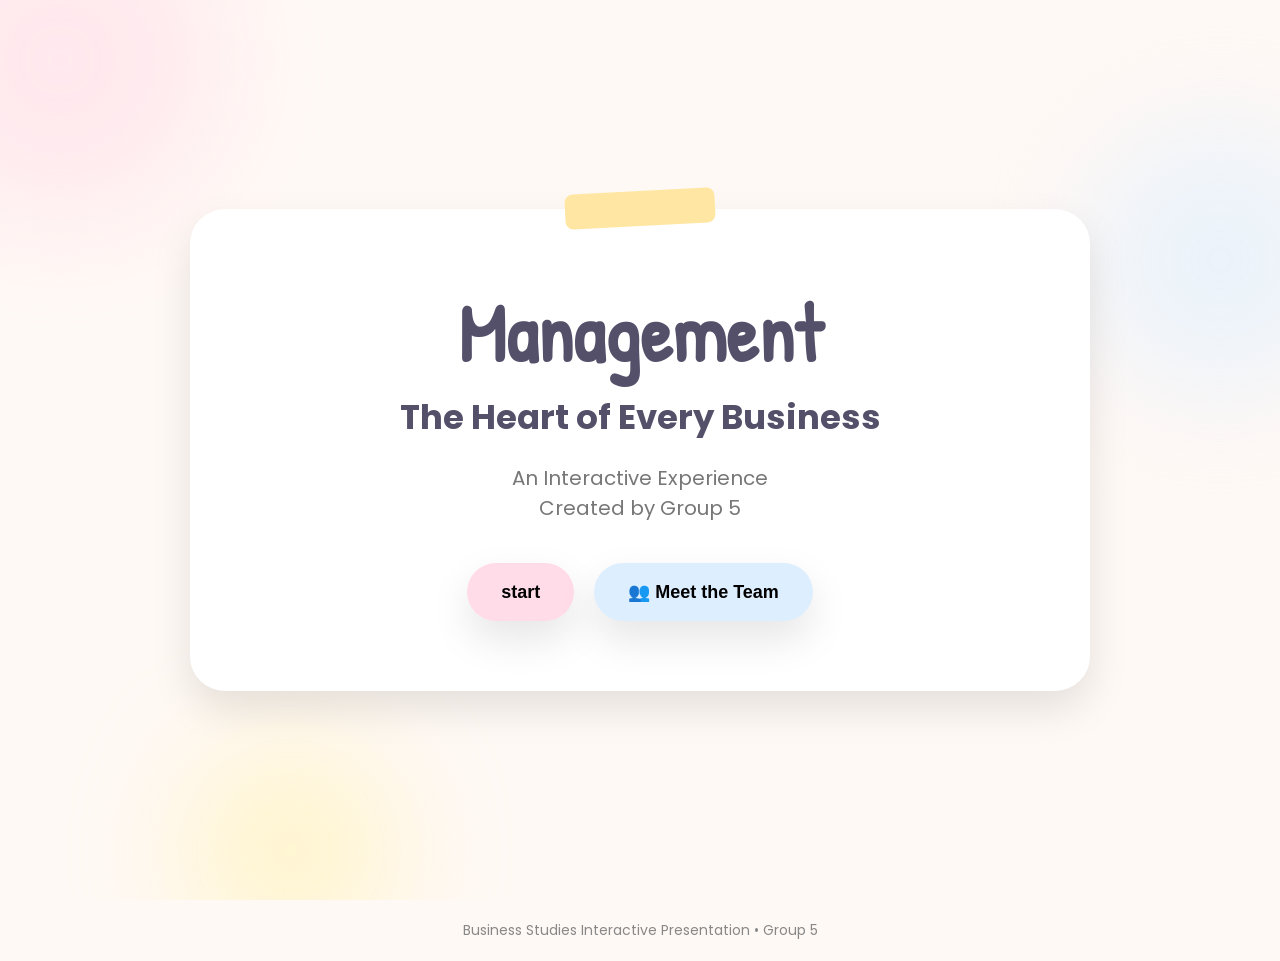
==== management/index.html @ 9c1ca591 "Initial commit" ====
<!DOCTYPE html>
<html lang="en">

<head>

<meta charset="UTF-8">

<meta name="viewport"
content="width=device-width, initial-scale=1.0">

<title>
Management | The Heart of Every Business
</title>

<link rel="preconnect"
href="https://fonts.googleapis.com">

<link rel="preconnect"
href="https://fonts.gstatic.com"
crossorigin>

<link href="https://fonts.googleapis.com/css2?family=Poppins:wght@300;400;500;600;700&family=Patrick+Hand&display=swap"
rel="stylesheet">

<link rel="stylesheet"
href="style.css">

</head>

<body>

<!-- ===================================
BACKGROUND
=================================== -->

<div class="background">

<div class="blob pink"></div>

<div class="blob blue"></div>

<div class="blob yellow"></div>

</div>

<!-- ===================================
LANDING PAGE
=================================== -->

<section id="landing">

<div class="paper">

<div class="tape"></div>

<h1>

Management

</h1>

<h2>

The Heart of Every Business

</h2>

<p>

An Interactive Experience

</p>

<p>

Created by Group 5

</p>

<div class="buttons">

<button id="startBtn">

start

</button>

<button id="membersBtn">

👥 Meet the Team

</button>

</div>

</div>

</section>
<!-- ===================================
GROUP MEMBERS
=================================== -->

<div id="membersCard" class="members hidden">

    <div class="tape small"></div>

    <h2>Group 5</h2>

    <ul>
<li>224825-tamara</li>
        <li>227573 elliele</li>
        </li>228187-morgan</li>
        <li>197425-ash</li>
        <li>193453-nici</li>
        <li>226244-sasha</li>
        <li>195437-shaylen</li>
        <li>226940-baraka</li>
        <li>190801</li>
        <li>227824-tyrone</li>

    </ul>

    <button id="closeMembers">

        Close

    </button>

</div>

    </ul>

    
</div>

<!-- ===================================
PLANNER
=================================== -->

<section id="planner" class="hidden">

    <header class="planner-header">

        <h1>Management Dashboard</h1>

        <div class="progress">

            Explored:
            <span id="progress">0</span>/9

        </div>

    </header>

    <div class="notebook">

        <!-- LEFT PAGE -->

        <div class="left-page">

            <h2>Topics</h2>

            <div class="topics-grid">

                <button class="topic" data-topic="Introduction">
                    Introduction
                </button>

                <button class="topic" data-topic="Types of Businesses">
                    Types of Businesses
                </button>

                <button class="topic" data-topic="Business Environment">
                    Business Environment
                </button>

                <button class="topic" data-topic="Complex Business Organisations">
                    Complex Business Organisations
                </button>

                <button class="topic" data-topic="Business Stakeholders">
                    Business Stakeholders
                </button>

                <button class="topic" data-topic="Business Life Cycle">
                    Business Life Cycle
                </button>

                <button class="topic" data-topic="International Business">
                    International Business
                </button>

                <button class="topic" data-topic="Entrepreneurship and Small Business Management">
                    Entrepreneurship & Small Business Management
                </button>

                <button class="topic" data-topic="Corporate Social Responsibility">
                    Corporate Social Responsibility
                </button>

            </div>

        </div>

        <!-- RIGHT PAGE -->

        <div class="right-page">

            <h2 id="topicTitle">

                Welcome 👋

            </h2>

            <div id="topicContent">

                <p>

                    Click any topic on the left to discover how it connects to <strong>Management</strong>.

                </p>

            </div>

        </div>

    </div>

    <div class="planner-buttons">
    <button id="nextBtn" class="next-btn">
        unfold to see the diagram below
    </button>
</div>
</section>
<section id="diagramPage" class="hidden">

    <h1>
        Management Integration Diagram
    </h1>

    <p class="subtitle">
        Management serves as the central function that integrates and coordinates every topic studied in Business Studies.
    </p>

    <div class="diagram-container">

        <img
            src="assets/diagram.png"
            alt="Management Diagram"
            class="diagram-image"
        >

    </div>

    <button id="backPlanner" class="back-btn">
        ← fold
    </button>

</section>
<!-- ===================================
FOOTER
=================================== -->

<footer class="footer">

    <p>
        Business Studies Interactive Presentation • Group 5
    </p>

</footer>

<!-- ===================================
JAVASCRIPT
=================================== -->

<script src="script.js"></script>

</body>

</html>
---- management/style.css ----
/* =========================================
   MANAGEMENT INTERACTIVE EXPERIENCE
   GROUP 5
========================================= */

:root{

    --bg:#FFF9F5;
    --paper:#FFFFFF;
    --pink:#FFDCE8;
    --blue:#DDEEFF;
    --yellow:#FFF2B2;
    --green:#DDF8E8;
    --purple:#E7E2FF;
    --text:#55506A;
    --shadow:0 18px 40px rgba(0,0,0,.10);

}

*{

    margin:0;
    padding:0;
    box-sizing:border-box;

}

body{

    font-family:'Poppins',sans-serif;
    background:var(--bg);
    color:var(--text);
    min-height:100vh;
    overflow-x:hidden;

}
/* ==========================
BACKGROUND
========================== */

.background{

    position:fixed;
    inset:0;
    overflow:hidden;
    z-index:-1;

}

.blob{

    position:absolute;
    border-radius:50%;
    filter:blur(55px);
    opacity:.55;

}

.pink{

    width:320px;
    height:320px;
    background:#FFDCE8;
    top:-100px;
    left:-100px;

}

.blue{

    width:280px;
    height:280px;
    background:#DDEEFF;
    right:-80px;
    top:120px;

}

.yellow{

    width:220px;
    height:220px;
    background:#FFF2B2;
    bottom:-60px;
    left:180px;

}
/* ==========================
LANDING
========================== */

#landing{

    min-height:100vh;

    display:flex;

    justify-content:center;

    align-items:center;

}

.paper{

    width:900px;

    max-width:90%;

    background:white;

    border-radius:35px;

    padding:70px;

    text-align:center;

    position:relative;

    box-shadow:var(--shadow);

}

.tape{

    position:absolute;

    width:150px;

    height:35px;

    background:#FFE7A3;

    left:50%;

    top:-18px;

    transform:translateX(-50%) rotate(-3deg);

    border-radius:8px;

}

.paper h1{

    font-family:'Patrick Hand',cursive;

    font-size:80px;

    margin-bottom:5px;

}

.paper h2{

    font-size:34px;

    margin-bottom:20px;

}

.paper p{

    font-size:20px;

    color:#777;

}
.buttons{

    margin-top:40px;

    display:flex;

    justify-content:center;

    gap:20px;

    flex-wrap:wrap;

}

button{

    border:none;

    border-radius:40px;

    padding:18px 34px;

    cursor:pointer;

    font-size:18px;

    font-weight:600;

    transition:.3s;

    box-shadow:var(--shadow);

}

button:hover{

    transform:translateY(-5px);

}

#startBtn{

    background:var(--pink);

}

#membersBtn{

    background:var(--blue);

}
/* =========================================
   MEMBERS CARD
========================================= */

.members{

    position:fixed;

    top:50%;

    right:30px;

    transform:translateY(-50%);

    width:280px;

    background:#FFF8B5;

    padding:25px;

    border-radius:20px;

    box-shadow:var(--shadow);

    display:none;

    z-index:1000;

}

.members.show{

    display:block;

}

.members h2{

    font-family:'Patrick Hand',cursive;

    font-size:34px;

    text-align:center;

    margin-bottom:15px;

}

.members ul{

    list-style:none;

}

.members li{

    padding:8px 0;

    border-bottom:1px dashed #999;

}

#closeMembers{

    width:100%;

    margin-top:20px;

    background:white;

}
/* =========================================
   PLANNER
========================================= */

#planner{

    display:none;

    min-height:100vh;

    padding:40px;

}

#planner.show{

    display:block;

}

.planner-header{

    display:flex;

    justify-content:space-between;

    align-items:center;

    margin-bottom:30px;

}

.planner-header h1{

    font-family:'Patrick Hand',cursive;

    font-size:56px;

}

.progress{

    background:white;

    padding:12px 25px;

    border-radius:30px;

    box-shadow:var(--shadow);

    font-weight:bold;

}
/* =========================================
   NOTEBOOK
========================================= */

.notebook{

    background:white;

    border-radius:30px;

    box-shadow:var(--shadow);

    display:grid;

    grid-template-columns:1fr 1.3fr;

    min-height:650px;

    overflow:hidden;

}
/* =========================================
   LEFT PAGE
========================================= */

.left-page{

    padding:40px;

    background:#FFFDFB;

    border-right:3px dashed #E8E8E8;

}

.left-page h2{

    font-family:'Patrick Hand',cursive;

    font-size:38px;

    margin-bottom:30px;

}

.topics-grid{

    display:grid;

    grid-template-columns:1fr;

    gap:18px;

}.topic{

    width:100%;

    border:none;

    border-radius:16px;

    padding:18px;

    font-size:17px;

    text-align:left;

    background:#FFF3BF;

    transition:.3s;

}

.topic:nth-child(even){

    background:#DDEEFF;

}

.topic:nth-child(3){

    background:#DDF8E8;

}

.topic:nth-child(5){

    background:#FFDCE8;

}

.topic:nth-child(7){

    background:#E7E2FF;

}

.topic:hover{

    transform:translateX(8px);

}
/* =========================================
   RIGHT PAGE
========================================= */

.right-page{

    padding:45px;

    background:white;

    position:relative;

}

.right-page h2{

    font-family:'Patrick Hand',cursive;

    font-size:42px;

    margin-bottom:25px;

    color:#55506A;

}

#topicContent{

    font-size:18px;

    line-height:1.8;

    color:#555;

    white-space:pre-line;

}
/* =========================================
   NOTEBOOK DETAILS
========================================= */

.notebook::before{

    content:"";

    position:absolute;

    left:50%;

    top:0;

    transform:translateX(-50%);

    width:6px;

    height:100%;

    background:#E5E5E5;

}

.notebook{

    position:relative;

}
.footer{

    text-align:center;

    padding:20px;

    color:#888;

    font-size:14px;

}
.hidden{

    display:none;

}

.show{
    display: block;
}

.fadeIn{

    animation:fade .4s ease;

}

@keyframes fade{

from{

opacity:0;

transform:translateY(15px);

}

to{

opacity:1;

transform:translateY(0);

}

}
.topic.visited{

    opacity:.7;

    border:3px solid white;

}
@media(max-width:1000px){

.notebook{

grid-template-columns:1fr;

}

.left-page{

border-right:none;

border-bottom:3px dashed #ddd;

}

.planner-header{

flex-direction:column;

gap:20px;

}

.paper{

padding:40px;

}

.paper h1{

font-size:55px;

}

}
/* ===========================
   DIAGRAM PAGE
=========================== */

#diagramPage{

    min-height:100vh;

    display:flex;

    flex-direction:column;

    justify-content:center;

    align-items:center;

    padding:40px;

    background:#faf6f1;

}

#diagramPage.hidden{

    display:none;

}

.diagram-container{

    width:100%;

    display:flex;

    justify-content:center;

    margin:30px 0;

}

.diagram-image{

    width:90%;

    max-width:1200px;

    border-radius:20px;

    box-shadow:0 20px 50px rgba(0,0,0,.15);

}

.next-btn,
.back-btn{

    padding:16px 34px;

    border:none;

    border-radius:40px;

    font-size:18px;

    font-weight:bold;

    cursor:pointer;

    background:#ffd76d;

    transition:.3s;

}

.next-btn:hover,
.back-btn:hover{

    transform:translateY(-4px);

}
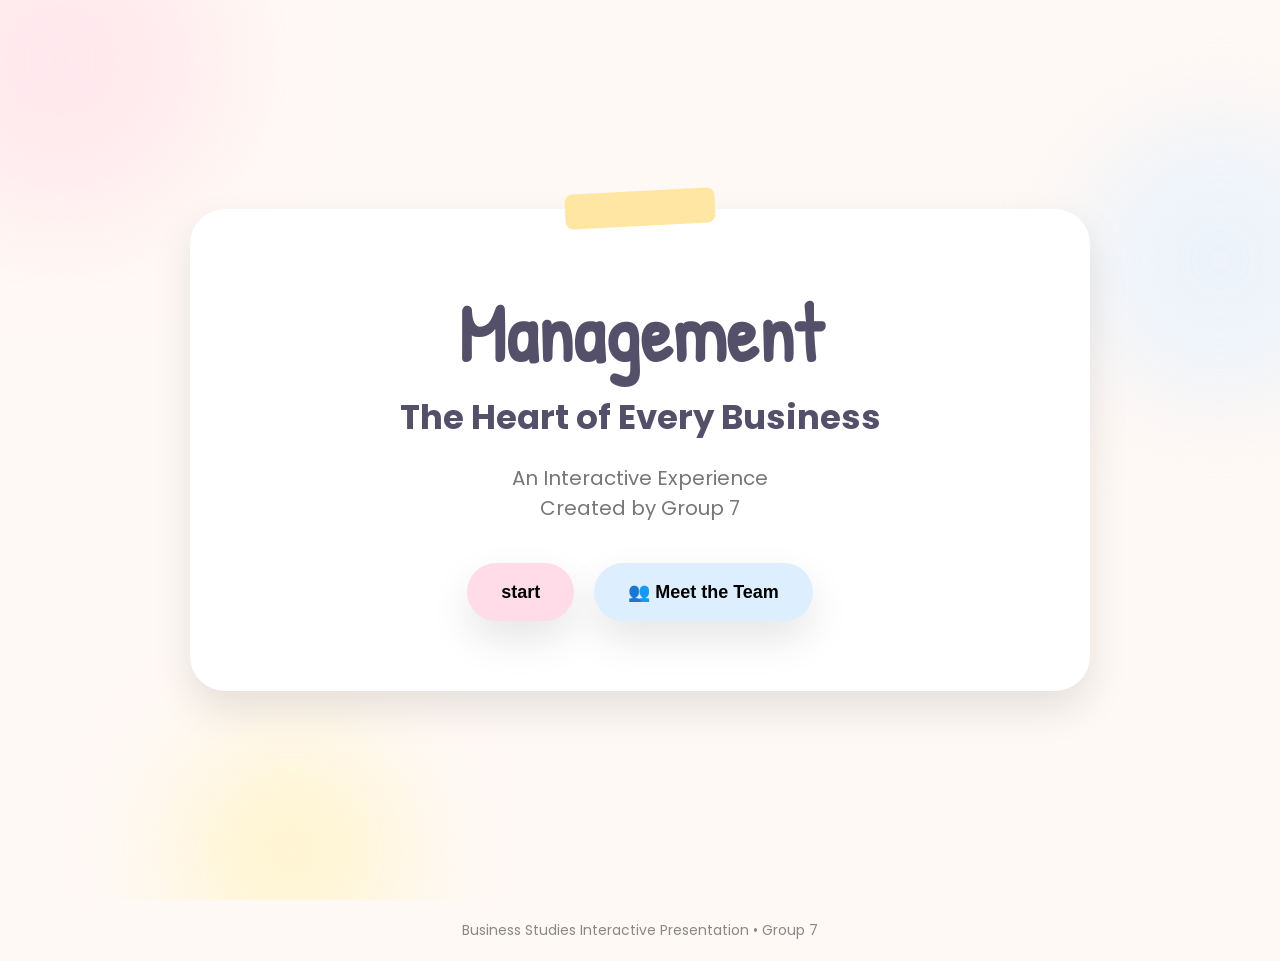
==== commit 5b1b60f9: "Change group number to Group 7" ====
--- a/management/index.html
+++ b/management/index.html
@@ -73,7 +73,7 @@
 
 <p>
 
-Created by Group 5
+Created by Group 7
 
 </p>
 
@@ -104,7 +104,7 @@
 
     <div class="tape small"></div>
 
-    <h2>Group 5</h2>
+    <h2>Group 7</h2>
 
     <ul>
 <li>224825-tamara</li>
@@ -264,7 +264,7 @@
 <footer class="footer">
 
     <p>
-        Business Studies Interactive Presentation • Group 5
+        Business Studies Interactive Presentation • Group 7
     </p>
 
 </footer>
